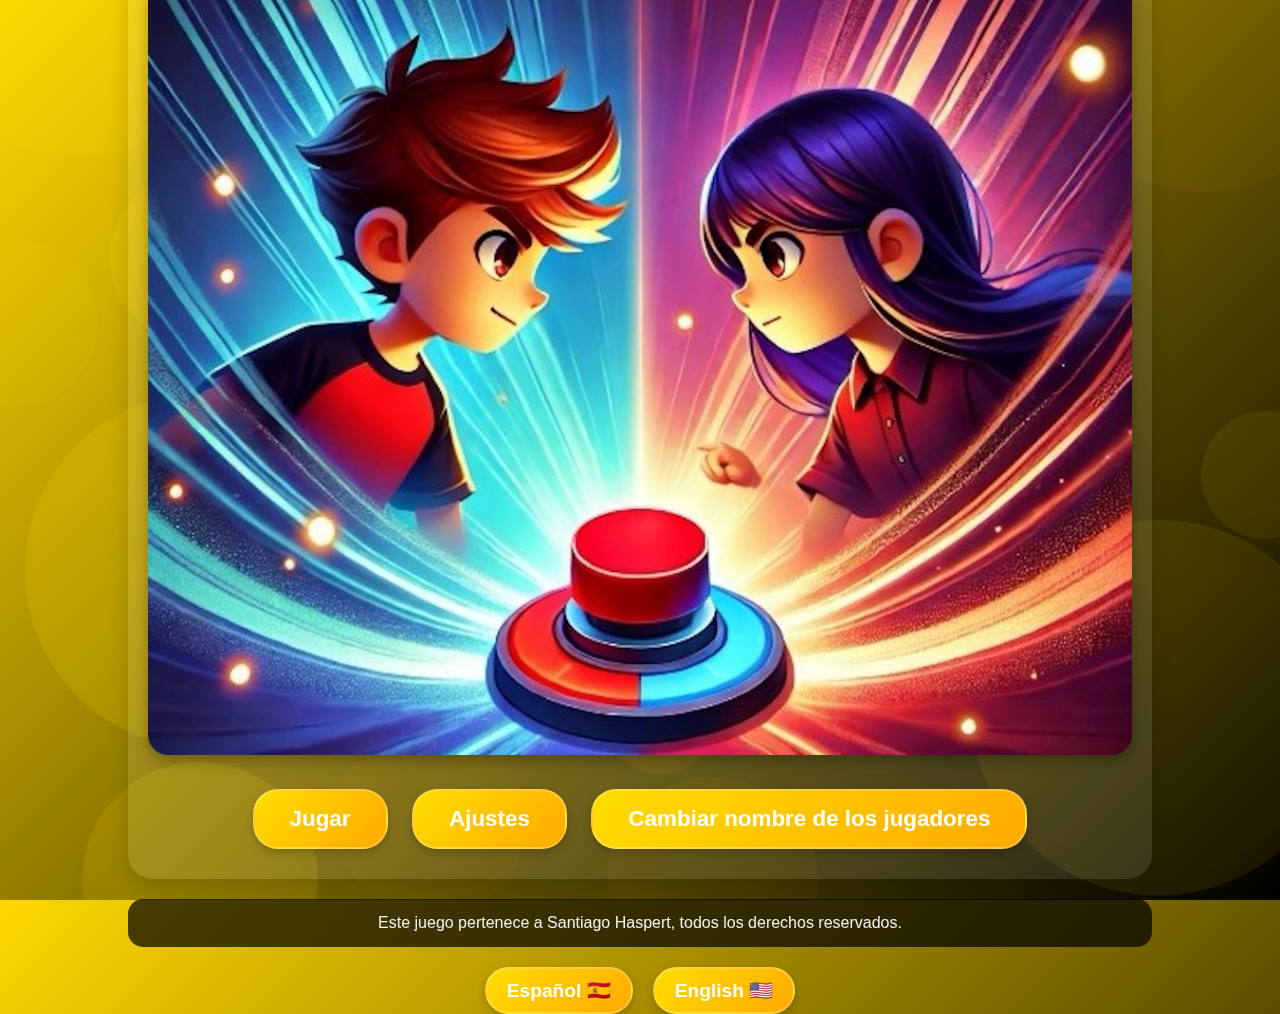
==== index.html @ 6a84828b "a few adjustments" ====
<!DOCTYPE html>
<html lang="en">

<head>
    <meta charset="UTF-8">
    <meta name="viewport" content="width=device-width, initial-scale=1.0">
    <title> TriviaRush - Main Menu</title>
    <link rel="stylesheet" href="/css/indexStyle.css"> <!-- Enlazando el archivo de estilos -->

</head>

<body>
    <div class="menu-container">
        <div class="menu-content">
            <h1 class="menu-title">TriviaRush</h1>
            <img src="/images/illustration2.png" alt="">
            <button class="menu-button" onclick="startGame()">Jugar</button>
            <button class="menu-button" onclick="openSettings()">Ajustes</button>
            <button class="menu-button" onclick="changePlayerNames()">Cambiar nombre de los jugadores</button>

        </div>
        <div class="footer-text">
            <p>Este juego pertenece a Santiago Haspert, todos los derechos reservados.</p>
        </div>

        <div class="language-buttons">
            <button class="language-button" onclick="setLanguage('es')">Español 🇪🇸</button>
            <button class="language-button" onclick="setLanguage('en')">English 🇺🇸</button>
        </div>
    </div>


    <script src="/js/soundEffects.js"></script>
    <script src="/js/playersInfo.js"></script>
    <script src="/js/settings.js"></script>
    <script src="/js/dynamicBackground.js"></script>
    <script src="/js/languageSelecton.js"></script>

    <script>
        function startGame() {
            window.location.href = '/pages/game.html';
        }

        function openSettings() {
            alert('Open Settings clicked');
        }
    </script>
</body>

</html>
---- css/indexStyle.css ----
* {
    margin: 0;
    padding: 0;
    box-sizing: border-box;
}

body {
    font-family: 'Arial', sans-serif;
    background: linear-gradient(135deg, #ffd700, #000000); /* Degradado de dorado a negro */
    color: #fff;
    margin: 0;
    padding: 0;
    overflow-x: hidden;
}

.menu-container {
    display: flex;
    flex-direction: column;
    justify-content: center;
    align-items: center;
    height: 100vh;
    width: 100%;
    position: relative;
    z-index: 10;  /* Mantiene el contenido en primer plano */
}

.menu-content {
    text-align: center;
    padding: 20px;
    background: rgba(255, 255, 255, 0.1); /* Fondo translúcido para la caja */
    border-radius: 25px;
    box-shadow: 0 8px 20px rgba(0, 0, 0, 0.15);
    width: 80%;
}

.menu-title {
    font-size: 3rem;
    font-weight: bold;
    color: #ffdd00; /* Amarillo brillante */
    margin-bottom: 20px;
    text-shadow: 2px 2px 0px rgba(0, 0, 0, 0.2);
    animation: titleEntrance 1s ease-out forwards, titlePulse 2s ease-in-out infinite 1s; /* Combinación de animaciones */
}

.menu-button,
.language-button {
    font-size: 1.4rem;
    font-weight: bold;
    color: #ffffff;
    background: linear-gradient(135deg, #ffdd00, #ffaa00); /* Degradado amarillo */
    border-radius: 25px;
    padding: 15px 35px;
    margin: 10px;
    cursor: pointer;
    transition: transform 0.2s ease, box-shadow 0.2s ease, background 0.2s ease;
    border: 2px solid rgba(255, 255, 255, 0.25); /* Borde fino y translúcido */
    box-shadow: 0 4px 10px rgba(0, 0, 0, 0.2); /* Sombra sutil para elevar el botón */
    z-index: 11; /* Asegura que los botones estén por encima del menú y el fondo */
}

.menu-button:hover,
.language-button:hover {
    transform: translateY(-4px);
    background: linear-gradient(135deg, #ffcc00, #ff9900); /* Cambio de degradado al hacer hover */
    box-shadow: 0 6px 15px rgba(0, 0, 0, 0.3);
}

.menu-button:active,
.language-button:active {
    transform: translateY(-1px);
    box-shadow: 0 3px 8px rgba(0, 0, 0, 0.2); /* Sombra más suave al hacer click */
}

.footer-text {
    margin-top: 20px;
    font-size: 1rem;
    color: #f0f0f0;
    background: rgba(0, 0, 0, 0.7);
    padding: 15px;
    border-radius: 15px;
    text-align: center;
    width: 80%;
}

.menu-container img {
    width: 100%;
    border-radius: 20px;
    margin-bottom: 20px;
    box-shadow: 0 6px 15px rgba(0, 0, 0, 0.3); /* Sombra para la imagen */
}

.language-buttons {
    display: flex;
    justify-content: center;
    margin-top: 20px;
}

.language-button {
    font-size: 1.2rem;
    padding: 10px 20px;
    margin: 0 10px;
}

@keyframes titleEntrance {
    0% {
        transform: scale(0.8);
        opacity: 0;
    }
    50% {
        transform: scale(1.1);
        opacity: 1;
    }
    100% {
        transform: scale(1);
    }
}

@keyframes titlePulse {
    0% {
        transform: scale(1);
    }
    50% {
        transform: scale(1.05);
    }
    100% {
        transform: scale(1);
    }
}
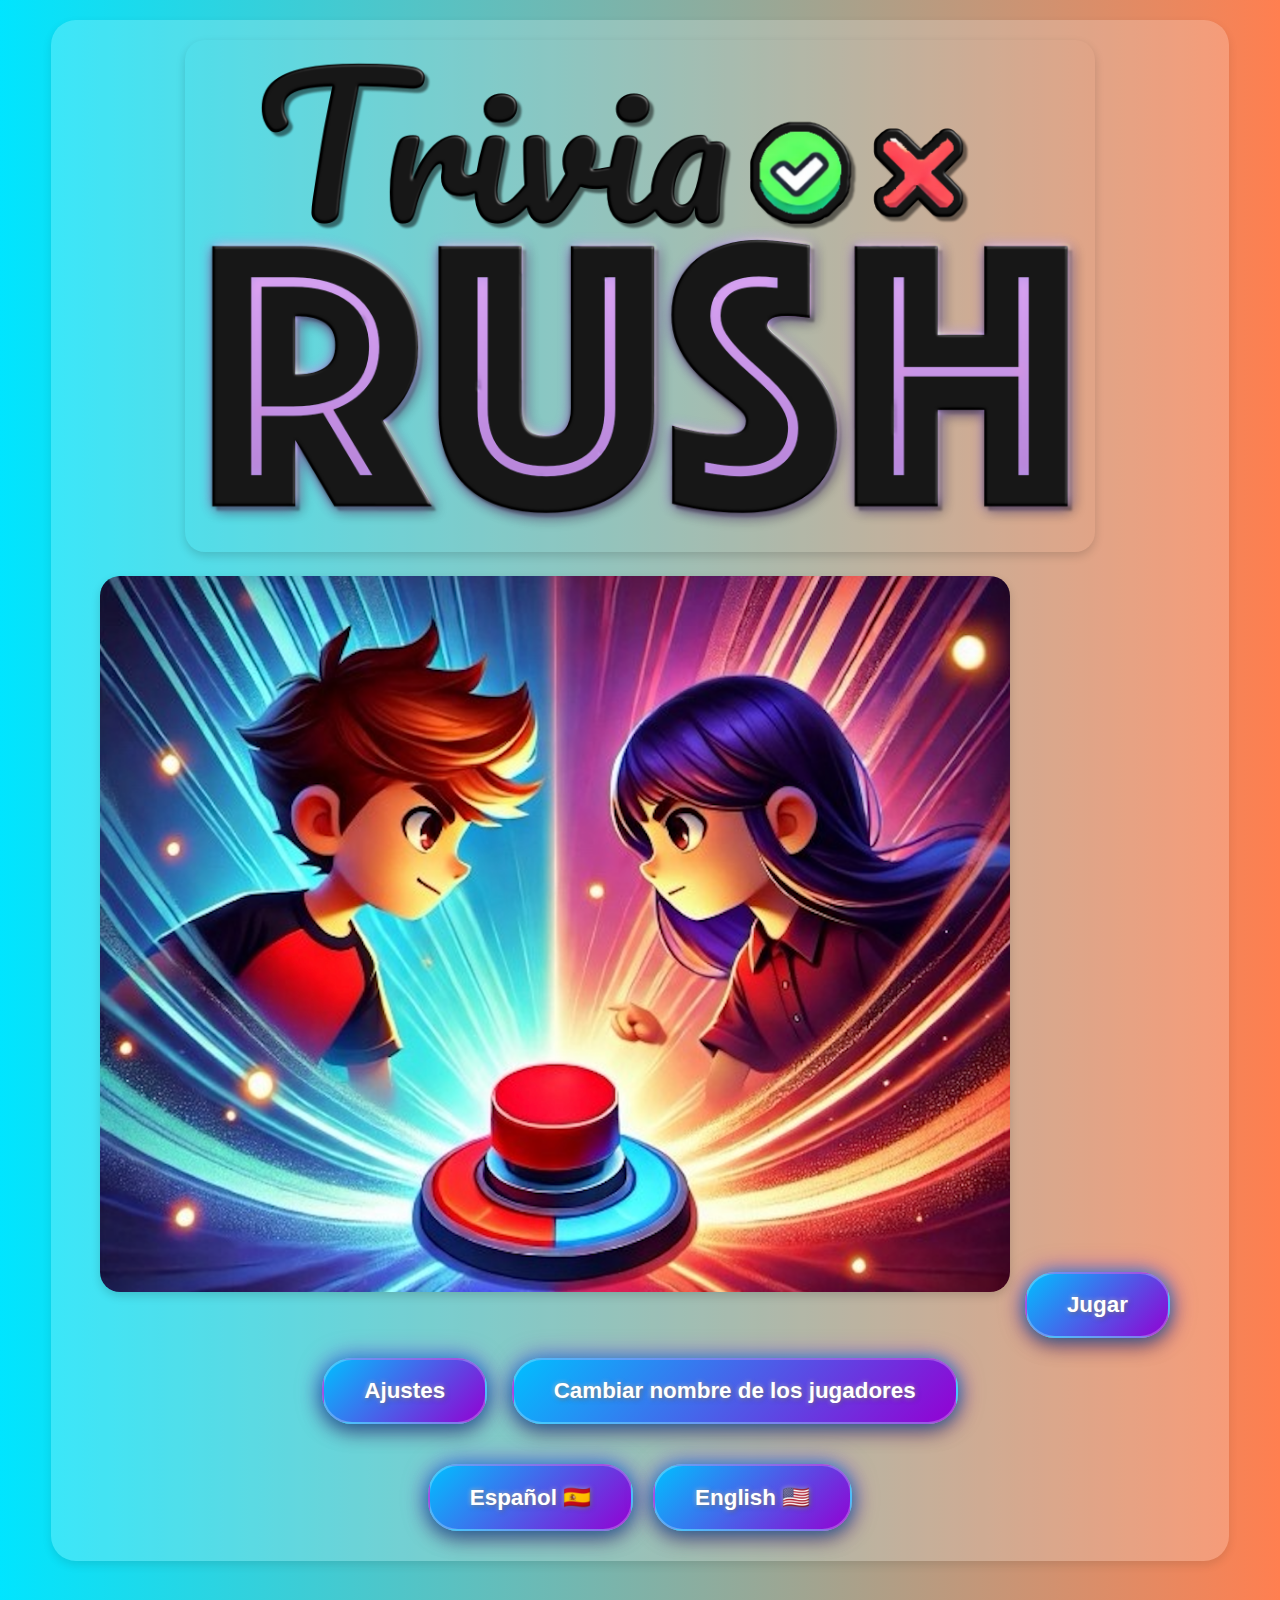
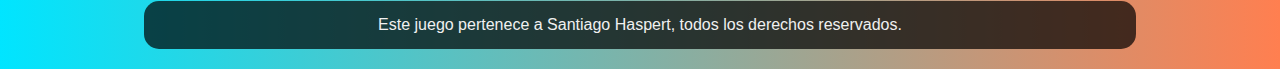
==== commit 6ce6ded4: "menu improved" ====
--- a/index.html
+++ b/index.html
@@ -12,29 +12,26 @@
 <body>
     <div class="menu-container">
         <div class="menu-content">
-            <h1 class="menu-title">TriviaRush</h1>
+            <img src="/images/triviaRushLogo.png" alt="">
             <img src="/images/illustration2.png" alt="">
-            <button class="menu-button" onclick="startGame()">Jugar</button>
-            <button class="menu-button" onclick="openSettings()">Ajustes</button>
-            <button class="menu-button" onclick="changePlayerNames()">Cambiar nombre de los jugadores</button>
-
+            <button class="menu-button play-button" onclick="startGame()">Jugar</button>
+            <button class="menu-button settings-button" onclick="openSettings()">Ajustes</button>
+            <button class="menu-button change-name-button" onclick="changePlayerNames()">Cambiar nombre de los jugadores</button>
+            <div class="language-buttons">
+                <button class="language-button" onclick="setLanguage('es')">Español 🇪🇸</button>
+                <button class="language-button" onclick="setLanguage('en')">English 🇺🇸</button>
+            </div>
         </div>
         <div class="footer-text">
             <p>Este juego pertenece a Santiago Haspert, todos los derechos reservados.</p>
         </div>
-
-        <div class="language-buttons">
-            <button class="language-button" onclick="setLanguage('es')">Español 🇪🇸</button>
-            <button class="language-button" onclick="setLanguage('en')">English 🇺🇸</button>
-        </div>
     </div>
-
 
     <script src="/js/soundEffects.js"></script>
     <script src="/js/playersInfo.js"></script>
     <script src="/js/settings.js"></script>
+    <script src="/js/languageSelecton.js"></script>
     <script src="/js/dynamicBackground.js"></script>
-    <script src="/js/languageSelecton.js"></script>
 
     <script>
         function startGame() {
@@ -47,4 +44,4 @@
     </script>
 </body>
 
-</html>+</html>
--- a/css/indexStyle.css
+++ b/css/indexStyle.css
@@ -6,11 +6,12 @@
 
 body {
     font-family: 'Arial', sans-serif;
-    background: linear-gradient(135deg, #ffd700, #000000); /* Degradado de dorado a negro */
+    background: linear-gradient(90deg, #00e5ff, #ff7f50); /* Degradado de celeste neón a naranja neón */
     color: #fff;
-    margin: 0;
-    padding: 0;
     overflow-x: hidden;
+    min-height: 100vh; /* Asegura que el body ocupe al menos la altura de la ventana */
+    display: flex;
+    flex-direction: column;
 }
 
 .menu-container {
@@ -18,28 +19,29 @@
     flex-direction: column;
     justify-content: center;
     align-items: center;
-    height: 100vh;
     width: 100%;
+    padding: 20px; /* Añadido para permitir espacio alrededor del contenido */
     position: relative;
-    z-index: 10;  /* Mantiene el contenido en primer plano */
+    z-index: 10;
 }
 
 .menu-content {
     text-align: center;
     padding: 20px;
-    background: rgba(255, 255, 255, 0.1); /* Fondo translúcido para la caja */
+    background: rgba(255, 255, 255, 0.2);
     border-radius: 25px;
-    box-shadow: 0 8px 20px rgba(0, 0, 0, 0.15);
-    width: 80%;
+    box-shadow: 0 4px 10px rgba(0, 0, 0, 0.1);
+    width: 95%;
+    margin-bottom: 20px;
 }
 
 .menu-title {
     font-size: 3rem;
     font-weight: bold;
-    color: #ffdd00; /* Amarillo brillante */
+    color: #ffdd00;
     margin-bottom: 20px;
     text-shadow: 2px 2px 0px rgba(0, 0, 0, 0.2);
-    animation: titleEntrance 1s ease-out forwards, titlePulse 2s ease-in-out infinite 1s; /* Combinación de animaciones */
+    animation: titleEntrance 1s ease-out forwards, titlePulse 2s ease-in-out infinite 1s;
 }
 
 .menu-button,
@@ -47,28 +49,28 @@
     font-size: 1.4rem;
     font-weight: bold;
     color: #ffffff;
-    background: linear-gradient(135deg, #ffdd00, #ffaa00); /* Degradado amarillo */
+    background: linear-gradient(135deg, #ffdd00, #ffaa00);
     border-radius: 25px;
     padding: 15px 35px;
     margin: 10px;
     cursor: pointer;
     transition: transform 0.2s ease, box-shadow 0.2s ease, background 0.2s ease;
-    border: 2px solid rgba(255, 255, 255, 0.25); /* Borde fino y translúcido */
-    box-shadow: 0 4px 10px rgba(0, 0, 0, 0.2); /* Sombra sutil para elevar el botón */
-    z-index: 11; /* Asegura que los botones estén por encima del menú y el fondo */
+    border: 2px solid rgba(255, 255, 255, 0.25);
+    box-shadow: 0 4px 10px rgba(0, 0, 0, 0.2);
+    z-index: 11;
 }
 
 .menu-button:hover,
 .language-button:hover {
     transform: translateY(-4px);
-    background: linear-gradient(135deg, #ffcc00, #ff9900); /* Cambio de degradado al hacer hover */
+    background: linear-gradient(135deg, #ffcc00, #ff9900);
     box-shadow: 0 6px 15px rgba(0, 0, 0, 0.3);
 }
 
 .menu-button:active,
 .language-button:active {
     transform: translateY(-1px);
-    box-shadow: 0 3px 8px rgba(0, 0, 0, 0.2); /* Sombra más suave al hacer click */
+    box-shadow: 0 3px 8px rgba(0, 0, 0, 0.2);
 }
 
 .footer-text {
@@ -83,10 +85,10 @@
 }
 
 .menu-container img {
-    width: 100%;
+    width: 80%;
     border-radius: 20px;
     margin-bottom: 20px;
-    box-shadow: 0 6px 15px rgba(0, 0, 0, 0.3); /* Sombra para la imagen */
+    box-shadow: 0 4px 10px rgba(0, 0, 0, 0.15);
 }
 
 .language-buttons {
@@ -126,3 +128,66 @@
         transform: scale(1);
     }
 }
+
+.menu-button,
+.language-button {
+    font-size: 1.4rem;
+    font-weight: bold;
+    color: #ffffff;
+    background: linear-gradient(135deg, #ffdd00, #ffaa00);
+    border-radius: 30px; /* Aumenta la redondez */
+    padding: 18px 40px; /* Más padding para hacer los botones más grandes */
+    margin: 10px;
+    cursor: pointer;
+    transition: transform 0.1s ease, box-shadow 0.1s ease, background 0.1s ease;
+    border: 2px solid rgba(255, 255, 255, 0.25);
+    box-shadow: 0 8px 20px rgba(0, 0, 0, 0.2), 0 0 10px rgba(255, 221, 0, 0.5); /* Sombra y brillo */
+    text-shadow: 1px 1px 5px rgba(0, 0, 0, 0.5); /* Sombra en el texto */
+    z-index: 11;
+}
+
+.menu-button:hover,
+.language-button:hover {
+    transform: translateY(-5px);
+    background: linear-gradient(135deg, #ffcc00, #ff9900);
+    box-shadow: 0 10px 25px rgba(0, 0, 0, 0.3), 0 0 15px rgba(255, 204, 0, 0.7); /* Más intensidad en la sombra y brillo */
+}
+
+.menu-button:active,
+.language-button:active {
+    transform: translateY(-2px) scale(0.98); /* Añade un pequeño "rebote" al hacer clic */
+    box-shadow: 0 5px 15px rgba(0, 0, 0, 0.2), 0 0 12px rgba(255, 221, 0, 0.6); /* Sombra más suave al hacer clic */
+}
+
+
+.menu-button,
+.language-button {
+    font-size: 1.4rem;
+    font-weight: bold;
+    color: #ffffff;
+    background: linear-gradient(135deg, #00BFFF, #9400D3); /* Degradado de azul a violeta neón */
+    border-radius: 30px;
+    padding: 18px 40px;
+    margin: 10px;
+    cursor: pointer;
+    transition: transform 0.2s ease, box-shadow 0.2s ease, background 0.2s ease;
+    border: 2px solid rgba(255, 255, 255, 0.25);
+    box-shadow: 0 8px 20px rgba(0, 0, 0, 0.4), 0 0 15px rgba(0, 191, 255, 0.7), 0 0 25px rgba(148, 0, 211, 0.6); /* Efecto de neón */
+    text-shadow: 1px 1px 5px rgba(0, 0, 0, 0.5), 0 0 5px rgba(255, 255, 255, 0.7);
+    z-index: 11;
+}
+
+.menu-button:hover,
+.language-button:hover {
+    transform: translateY(-5px);
+    background: linear-gradient(135deg, #1E90FF, #8A2BE2); /* Un degradado más vibrante al hacer hover */
+    box-shadow: 0 10px 25px rgba(0, 0, 0, 0.5), 0 0 20px rgba(0, 191, 255, 0.8), 0 0 30px rgba(148, 0, 211, 0.7); /* Más brillo en el efecto de neón */
+}
+
+.menu-button:active,
+.language-button:active {
+    transform: translateY(-2px) scale(0.98); /* Efecto de rebote al hacer clic */
+    box-shadow: 0 5px 15px rgba(0, 0, 0, 0.3), 0 0 12px rgba(0, 191, 255, 0.6), 0 0 20px rgba(148, 0, 211, 0.5); /* Sombra más suave al hacer clic */
+}
+
+
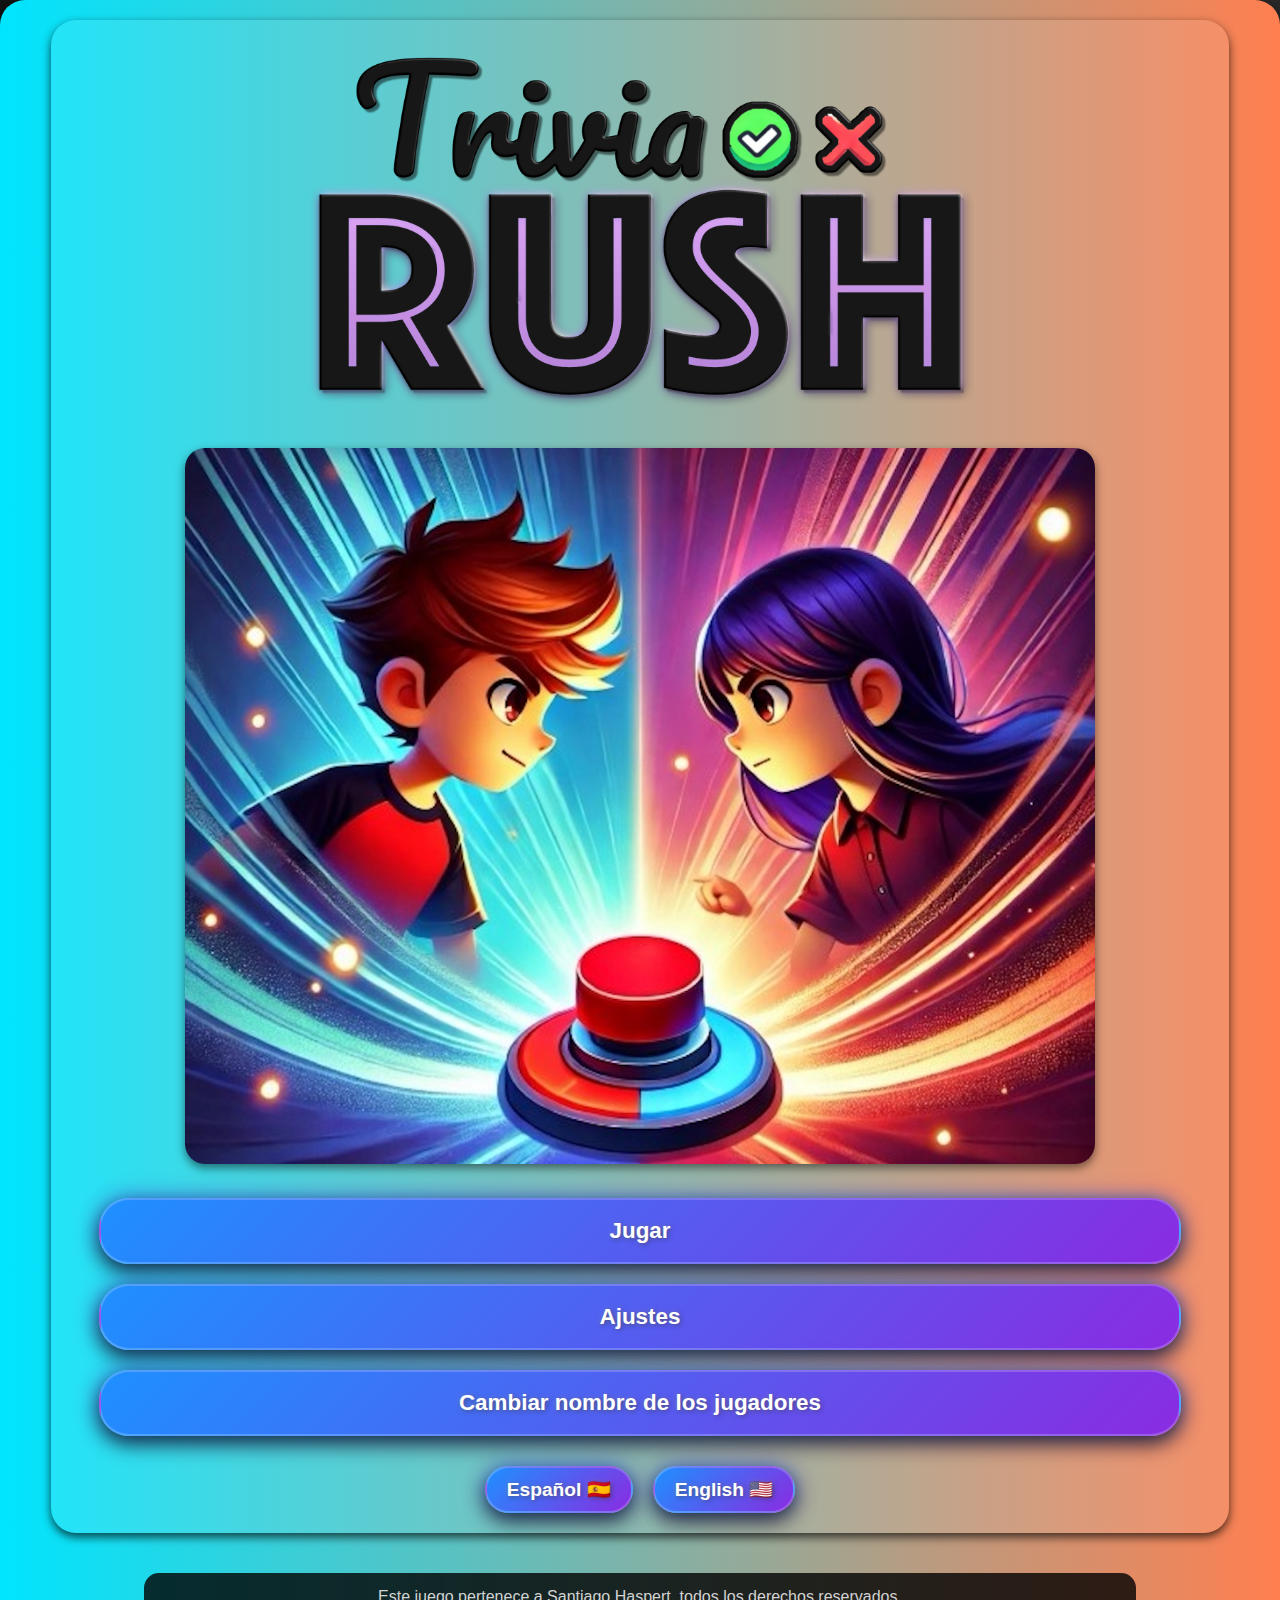
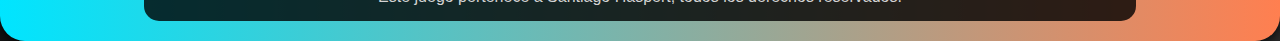
==== commit 060294d4: "improved bastante" ====
--- a/index.html
+++ b/index.html
@@ -1,23 +1,22 @@
 <!DOCTYPE html>
-<html lang="en">
+<html lang="es">
 
 <head>
     <meta charset="UTF-8">
     <meta name="viewport" content="width=device-width, initial-scale=1.0">
-    <title> TriviaRush - Main Menu</title>
+    <title>TriviaRush - Main Menu</title>
     <link rel="stylesheet" href="/css/indexStyle.css"> <!-- Enlazando el archivo de estilos -->
-
 </head>
 
 <body>
     <div class="menu-container">
         <div class="menu-content">
-            <img src="/images/triviaRushLogo.png" alt="">
-            <img src="/images/illustration2.png" alt="">
-            <button class="menu-button play-button" onclick="startGame()">Jugar</button>
-            <button class="menu-button settings-button" onclick="openSettings()">Ajustes</button>
-            <button class="menu-button change-name-button" onclick="changePlayerNames()">Cambiar nombre de los jugadores</button>
-            <div class="language-buttons">
+            <img src="/images/triviaRushLogo.png" alt="Logo Trivia Rush" class="menu-logo">
+            <img src="/images/illustration2.png" alt="Ilustración de jugadores" class="menu-illustration">
+            <button class="menu-button play-button" onclick="startGame()">Jugar</button><br>
+            <button class="menu-button settings-button" onclick="openSettings()">Ajustes</button><br>
+            <button class="menu-button change-name-button" onclick="changePlayerNames()">Cambiar nombre de los jugadores</button><br>
+            <div class="language-buttons"><br>
                 <button class="language-button" onclick="setLanguage('es')">Español 🇪🇸</button>
                 <button class="language-button" onclick="setLanguage('en')">English 🇺🇸</button>
             </div>
@@ -28,10 +27,11 @@
     </div>
 
     <script src="/js/soundEffects.js"></script>
-    <script src="/js/playersInfo.js"></script>
+    <script type="module" src="/js/playersInfo.js"></script>
     <script src="/js/settings.js"></script>
-    <script src="/js/languageSelecton.js"></script>
+    <script src="/js/languageSelection.js"></script>
     <script src="/js/dynamicBackground.js"></script>
+
 
     <script>
         function startGame() {
@@ -45,3 +45,4 @@
 </body>
 
 </html>
+
--- a/css/indexStyle.css
+++ b/css/indexStyle.css
@@ -6,10 +6,10 @@
 
 body {
     font-family: 'Arial', sans-serif;
-    background: linear-gradient(90deg, #00e5ff, #ff7f50); /* Degradado de celeste neón a naranja neón */
+    background: linear-gradient(90deg, #121212, #282828); /* Degradado de gris oscuro a negro */
     color: #fff;
     overflow-x: hidden;
-    min-height: 100vh; /* Asegura que el body ocupe al menos la altura de la ventana */
+    min-height: 100vh;
     display: flex;
     flex-direction: column;
 }
@@ -20,28 +20,36 @@
     justify-content: center;
     align-items: center;
     width: 100%;
-    padding: 20px; /* Añadido para permitir espacio alrededor del contenido */
+    padding: 20px;
     position: relative;
     z-index: 10;
+    background: linear-gradient(90deg, #00e5ff, #ff7f50); /* Degradado de celeste neón a naranja neón */
+    border-radius: 25px;
+    box-shadow: 0 4px 10px rgba(0, 0, 0, 0.7); /* Mantén la sombra para dar profundidad */
 }
+
 
 .menu-content {
     text-align: center;
     padding: 20px;
-    background: rgba(255, 255, 255, 0.2);
+    background: rgba(255, 255, 255, 0.1); /* Fondo semi-transparente para destacar el contenido */
     border-radius: 25px;
-    box-shadow: 0 4px 10px rgba(0, 0, 0, 0.1);
+    box-shadow: 0 4px 10px rgba(0, 0, 0, 0.7); /* Sombra más oscura para dar profundidad */
     width: 95%;
     margin-bottom: 20px;
 }
 
-.menu-title {
-    font-size: 3rem;
-    font-weight: bold;
-    color: #ffdd00;
+.menu-logo {
+    width: 60%;
     margin-bottom: 20px;
-    text-shadow: 2px 2px 0px rgba(0, 0, 0, 0.2);
     animation: titleEntrance 1s ease-out forwards, titlePulse 2s ease-in-out infinite 1s;
+}
+
+.menu-illustration {
+    width: 80%;
+    border-radius: 20px;
+    margin-bottom: 20px;
+    box-shadow: 0 4px 10px rgba(0, 0, 0, 0.5); /* Sombra más pronunciada para mayor contraste */
 }
 
 .menu-button,
@@ -49,46 +57,29 @@
     font-size: 1.4rem;
     font-weight: bold;
     color: #ffffff;
-    background: linear-gradient(135deg, #ffdd00, #ffaa00);
-    border-radius: 25px;
-    padding: 15px 35px;
+    background: linear-gradient(135deg, #1e90ff, #8a2be2); /* Degradado de azul a violeta oscuro */
+    border-radius: 30px;
+    padding: 18px 40px;
     margin: 10px;
     cursor: pointer;
     transition: transform 0.2s ease, box-shadow 0.2s ease, background 0.2s ease;
-    border: 2px solid rgba(255, 255, 255, 0.25);
-    box-shadow: 0 4px 10px rgba(0, 0, 0, 0.2);
+    border: 2px solid rgba(255, 255, 255, 0.2);
+    box-shadow: 0 8px 20px rgba(0, 0, 0, 0.7), 0 0 15px rgba(30, 144, 255, 0.5), 0 0 25px rgba(138, 43, 226, 0.4); /* Efecto de neón en dark mode */
+    text-shadow: 1px 1px 5px rgba(0, 0, 0, 0.5), 0 0 5px rgba(255, 255, 255, 0.3);
     z-index: 11;
 }
 
 .menu-button:hover,
 .language-button:hover {
-    transform: translateY(-4px);
-    background: linear-gradient(135deg, #ffcc00, #ff9900);
-    box-shadow: 0 6px 15px rgba(0, 0, 0, 0.3);
+    transform: translateY(-5px);
+    background: linear-gradient(135deg, #4169e1, #9370db); /* Un degradado más vibrante al hacer hover */
+    box-shadow: 0 10px 25px rgba(0, 0, 0, 0.7), 0 0 20px rgba(30, 144, 255, 0.6), 0 0 30px rgba(138, 43, 226, 0.5); /* Más brillo en el efecto de neón */
 }
 
 .menu-button:active,
 .language-button:active {
-    transform: translateY(-1px);
-    box-shadow: 0 3px 8px rgba(0, 0, 0, 0.2);
-}
-
-.footer-text {
-    margin-top: 20px;
-    font-size: 1rem;
-    color: #f0f0f0;
-    background: rgba(0, 0, 0, 0.7);
-    padding: 15px;
-    border-radius: 15px;
-    text-align: center;
-    width: 80%;
-}
-
-.menu-container img {
-    width: 80%;
-    border-radius: 20px;
-    margin-bottom: 20px;
-    box-shadow: 0 4px 10px rgba(0, 0, 0, 0.15);
+    transform: translateY(-2px) scale(0.98); /* Efecto de rebote al hacer clic */
+    box-shadow: 0 5px 15px rgba(0, 0, 0, 0.7), 0 0 12px rgba(30, 144, 255, 0.4), 0 0 20px rgba(138, 43, 226, 0.3); /* Sombra más suave al hacer clic */
 }
 
 .language-buttons {
@@ -101,6 +92,17 @@
     font-size: 1.2rem;
     padding: 10px 20px;
     margin: 0 10px;
+}
+
+.footer-text {
+    margin-top: 20px;
+    font-size: 1rem;
+    color: #d3d3d3; /* Color más claro para mayor contraste en dark mode */
+    background: rgba(0, 0, 0, 0.8); /* Fondo oscuro semi-transparente */
+    padding: 15px;
+    border-radius: 15px;
+    text-align: center;
+    width: 80%;
 }
 
 @keyframes titleEntrance {
@@ -129,65 +131,45 @@
     }
 }
 
-.menu-button,
-.language-button {
-    font-size: 1.4rem;
-    font-weight: bold;
-    color: #ffffff;
-    background: linear-gradient(135deg, #ffdd00, #ffaa00);
-    border-radius: 30px; /* Aumenta la redondez */
-    padding: 18px 40px; /* Más padding para hacer los botones más grandes */
-    margin: 10px;
-    cursor: pointer;
-    transition: transform 0.1s ease, box-shadow 0.1s ease, background 0.1s ease;
-    border: 2px solid rgba(255, 255, 255, 0.25);
-    box-shadow: 0 8px 20px rgba(0, 0, 0, 0.2), 0 0 10px rgba(255, 221, 0, 0.5); /* Sombra y brillo */
-    text-shadow: 1px 1px 5px rgba(0, 0, 0, 0.5); /* Sombra en el texto */
-    z-index: 11;
+/* Contenedor de las partículas */
+.particles {
+    position: fixed;
+    top: 0;
+    left: 0;
+    width: 100%;
+    height: 100%;
+    pointer-events: none; /* Las partículas no interferirán con los clics o la interacción del usuario */
+    overflow: hidden;
+    z-index: 1; /* Asegúrate de que esté detrás del contenido principal */
 }
 
-.menu-button:hover,
-.language-button:hover {
-    transform: translateY(-5px);
-    background: linear-gradient(135deg, #ffcc00, #ff9900);
-    box-shadow: 0 10px 25px rgba(0, 0, 0, 0.3), 0 0 15px rgba(255, 204, 0, 0.7); /* Más intensidad en la sombra y brillo */
+/* Estilo de cada partícula */
+.particle {
+    position: absolute;
+    width: 10px;
+    height: 10px;
+    background-color: rgba(255, 255, 255, 0.8); /* Color de las partículas */
+    border-radius: 50%; /* Hace que las partículas sean circulares */
+    box-shadow: 0 0 10px rgba(255, 255, 255, 0.5); /* Efecto de brillo */
+    opacity: 0;
+    animation: moveParticle 30s linear infinite;
 }
 
-.menu-button:active,
-.language-button:active {
-    transform: translateY(-2px) scale(0.98); /* Añade un pequeño "rebote" al hacer clic */
-    box-shadow: 0 5px 15px rgba(0, 0, 0, 0.2), 0 0 12px rgba(255, 221, 0, 0.6); /* Sombra más suave al hacer clic */
+/* Animación de las partículas */
+@keyframes moveParticle {
+    0% {
+        transform: translateY(0) translateX(0);
+        opacity: 0.5;
+    }
+    50% {
+        opacity: 1;
+    }
+    100% {
+        transform: translateY(-100vh) translateX(-50vw);
+        opacity: 0;
+    }
 }
 
-
-.menu-button,
-.language-button {
-    font-size: 1.4rem;
-    font-weight: bold;
-    color: #ffffff;
-    background: linear-gradient(135deg, #00BFFF, #9400D3); /* Degradado de azul a violeta neón */
-    border-radius: 30px;
-    padding: 18px 40px;
-    margin: 10px;
-    cursor: pointer;
-    transition: transform 0.2s ease, box-shadow 0.2s ease, background 0.2s ease;
-    border: 2px solid rgba(255, 255, 255, 0.25);
-    box-shadow: 0 8px 20px rgba(0, 0, 0, 0.4), 0 0 15px rgba(0, 191, 255, 0.7), 0 0 25px rgba(148, 0, 211, 0.6); /* Efecto de neón */
-    text-shadow: 1px 1px 5px rgba(0, 0, 0, 0.5), 0 0 5px rgba(255, 255, 255, 0.7);
-    z-index: 11;
+.menu-button {
+    width: 95%; /* Ocupa todo el espacio del contenedor */
 }
-
-.menu-button:hover,
-.language-button:hover {
-    transform: translateY(-5px);
-    background: linear-gradient(135deg, #1E90FF, #8A2BE2); /* Un degradado más vibrante al hacer hover */
-    box-shadow: 0 10px 25px rgba(0, 0, 0, 0.5), 0 0 20px rgba(0, 191, 255, 0.8), 0 0 30px rgba(148, 0, 211, 0.7); /* Más brillo en el efecto de neón */
-}
-
-.menu-button:active,
-.language-button:active {
-    transform: translateY(-2px) scale(0.98); /* Efecto de rebote al hacer clic */
-    box-shadow: 0 5px 15px rgba(0, 0, 0, 0.3), 0 0 12px rgba(0, 191, 255, 0.6), 0 0 20px rgba(148, 0, 211, 0.5); /* Sombra más suave al hacer clic */
-}
-
-
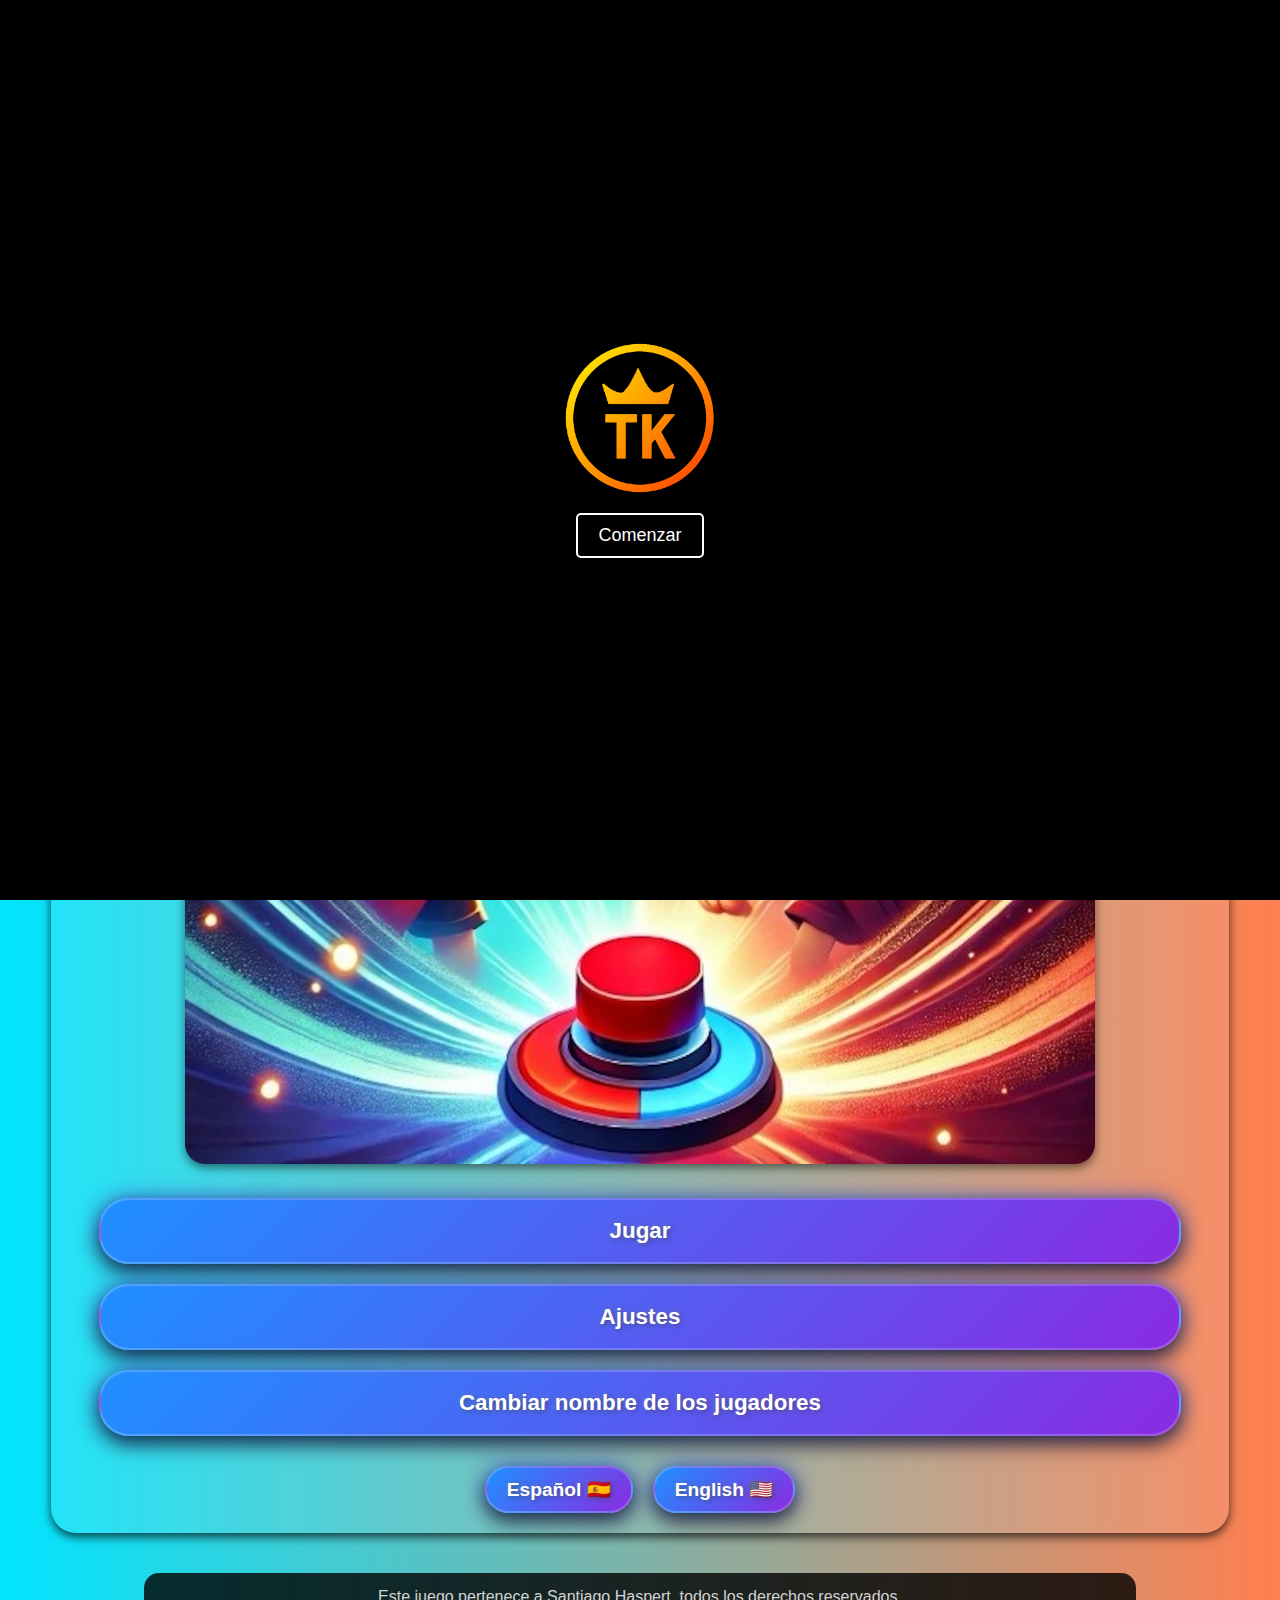
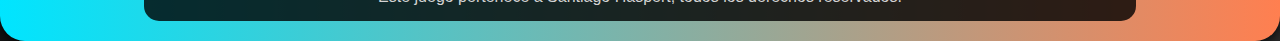
==== commit c445b68a: "css and code improved" ====
--- a/index.html
+++ b/index.html
@@ -15,11 +15,11 @@
             <img src="/images/illustration2.png" alt="Ilustración de jugadores" class="menu-illustration">
             <button class="menu-button play-button" onclick="startGame()">Jugar</button><br>
             <button class="menu-button settings-button" onclick="openSettings()">Ajustes</button><br>
-            <button class="menu-button change-name-button" onclick="changePlayerNames()">Cambiar nombre de los jugadores</button><br>
-            <div class="language-buttons"><br>
-                <button class="language-button" onclick="setLanguage('es')">Español 🇪🇸</button>
-                <button class="language-button" onclick="setLanguage('en')">English 🇺🇸</button>
-            </div>
+            <button class="menu-button change-name-button" id="change-name-button">Cambiar nombre de los jugadores</button><br>
+            <div class="language-buttons">
+                <button class="language-button" id="language-es">Español 🇪🇸</button>
+                <button class="language-button" id="language-en">English 🇺🇸</button>
+            </div>                     
         </div>
         <div class="footer-text">
             <p>Este juego pertenece a Santiago Haspert, todos los derechos reservados.</p>
@@ -27,12 +27,6 @@
     </div>
 
     <script src="/js/soundEffects.js"></script>
-    <script type="module" src="/js/playersInfo.js"></script>
-    <script src="/js/settings.js"></script>
-    <script src="/js/languageSelection.js"></script>
-    <script src="/js/dynamicBackground.js"></script>
-
-
     <script>
         function startGame() {
             window.location.href = '/pages/game.html';
@@ -42,6 +36,14 @@
             alert('Open Settings clicked');
         }
     </script>
+    <script type="module">
+        import { changePlayerNames } from '/js/playersInfo.js';
+
+        document.getElementById('change-name-button').addEventListener('click', changePlayerNames);
+    </script>
+    <script src="/js/languageSelection.js"></script>
+    <script src="/js/dynamicBackground.js"></script>
+    <script src="/js/introScreen.js"></script>
 </body>
 
 </html>
--- a/css/indexStyle.css
+++ b/css/indexStyle.css
@@ -173,3 +173,29 @@
 .menu-button {
     width: 95%; /* Ocupa todo el espacio del contenedor */
 }
+
+.intro-screen-button {
+    background-color: transparent;
+    color: white;
+    border: 2px solid white;
+    border-radius: 5px;
+    padding: 10px 20px;
+    font-size: 18px;
+    cursor: pointer;
+    transition: background-color 0.3s ease, color 0.3s ease, transform 0.3s ease;
+}
+
+.intro-screen-button:hover {
+    background-color: white;
+    color: black;
+    transform: scale(1.05);
+}
+
+.intro-screen-button:focus {
+    outline: none;
+    box-shadow: 0 0 10px rgba(255, 255, 255, 0.7);
+}
+
+.intro-screen-button:active {
+    transform: scale(0.95);
+}
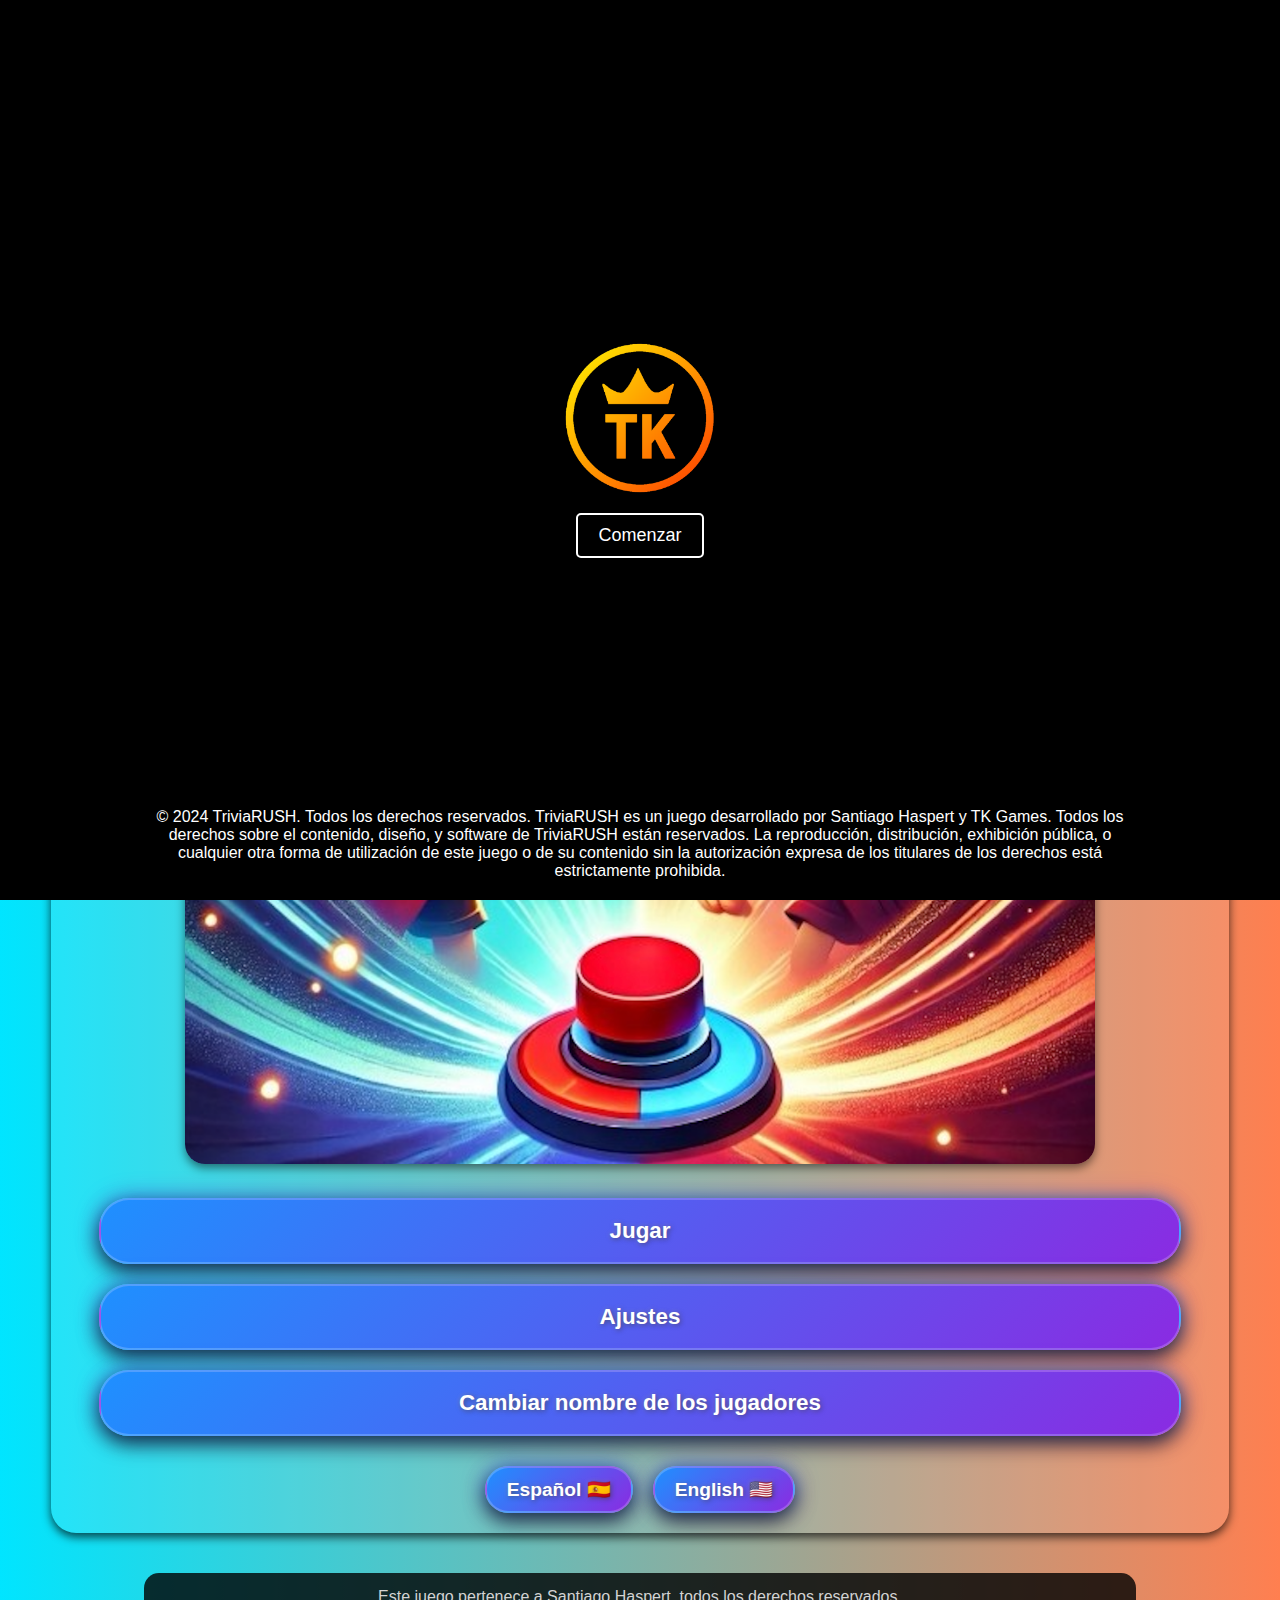
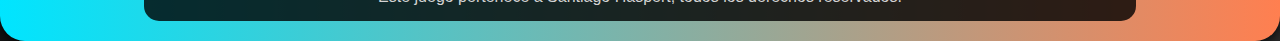
==== commit 7cd05a13: "ready to lunch" ====
--- a/index.html
+++ b/index.html
@@ -44,6 +44,7 @@
     <script src="/js/languageSelection.js"></script>
     <script src="/js/dynamicBackground.js"></script>
     <script src="/js/introScreen.js"></script>
+    <script src="/js/soundEffects.js"></script>
 </body>
 
 </html>
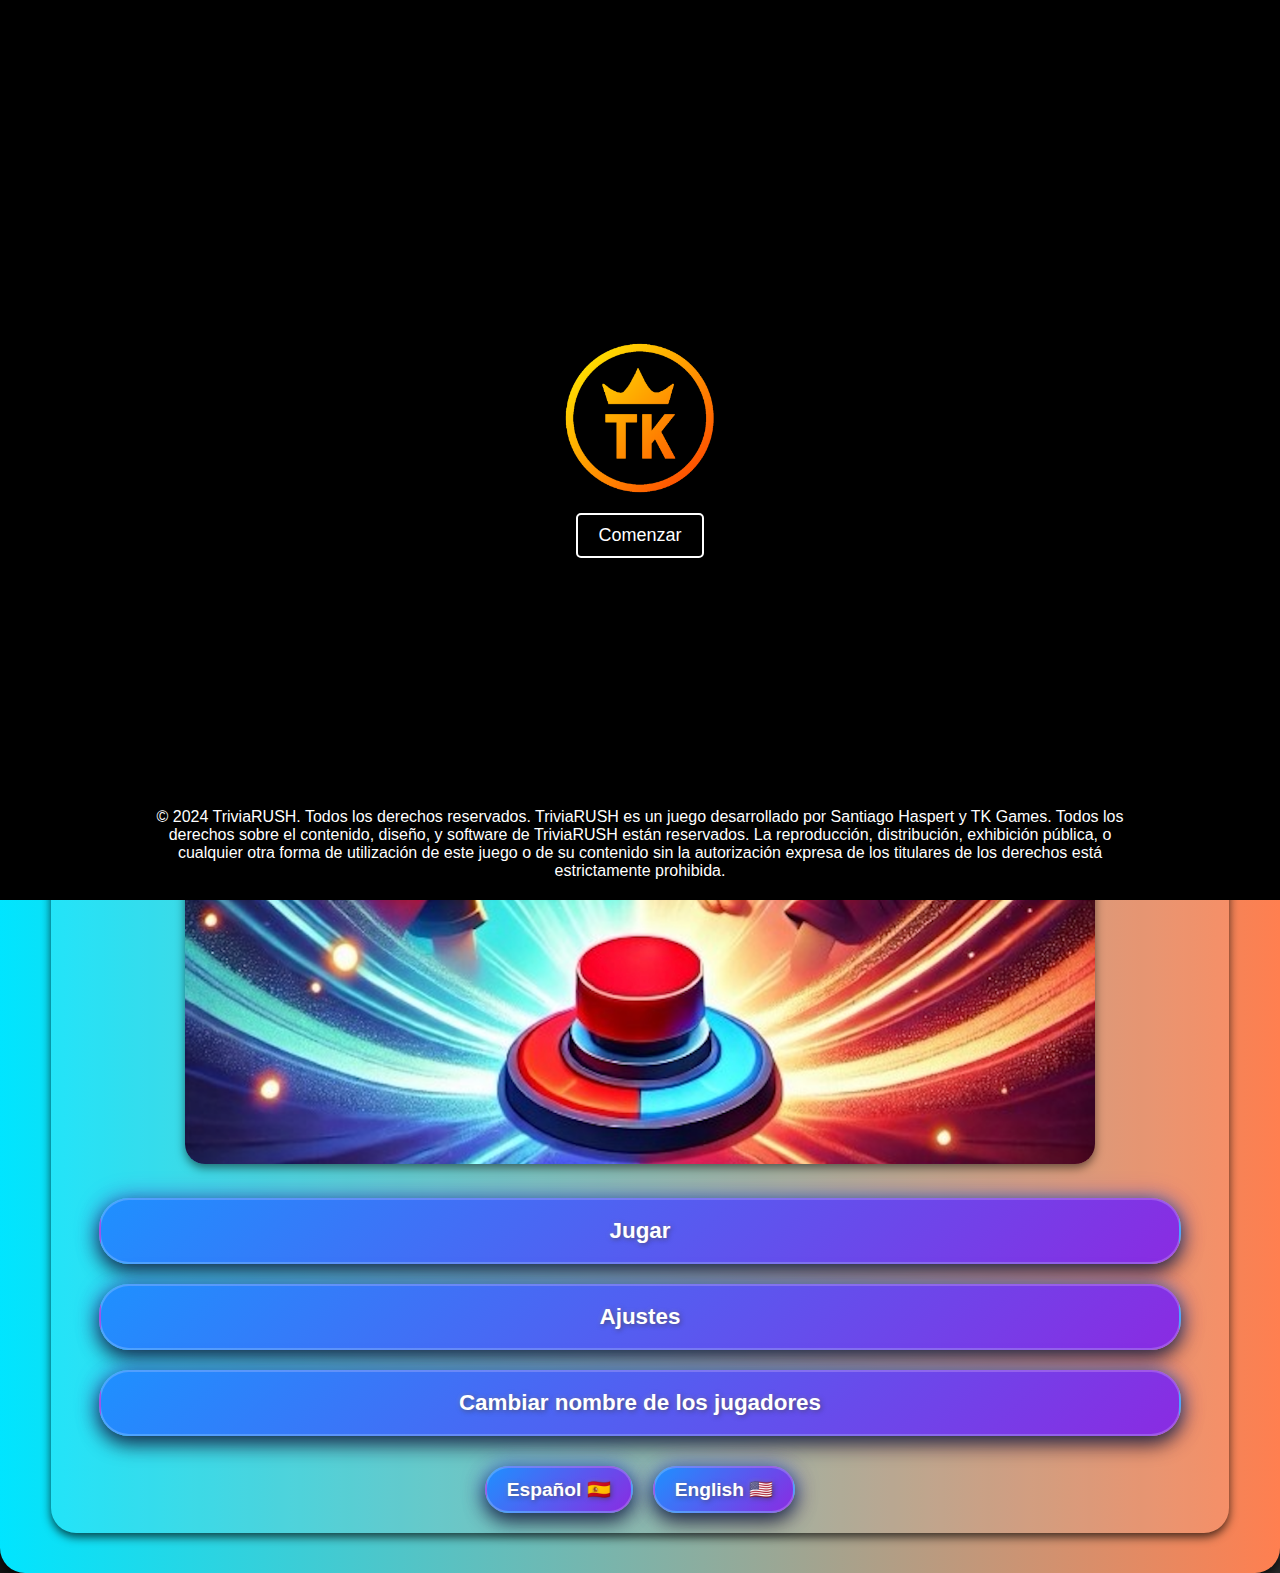
==== commit e321ae37: "css modificado" ====
--- a/index.html
+++ b/index.html
@@ -21,7 +21,7 @@
                 <button class="language-button" id="language-en">English 🇺🇸</button>
             </div>                     
         </div>
-        <div class="footer-text">
+        <div class="footer-text" style="display:none;">
             <p>Este juego pertenece a Santiago Haspert, todos los derechos reservados.</p>
         </div>
     </div>
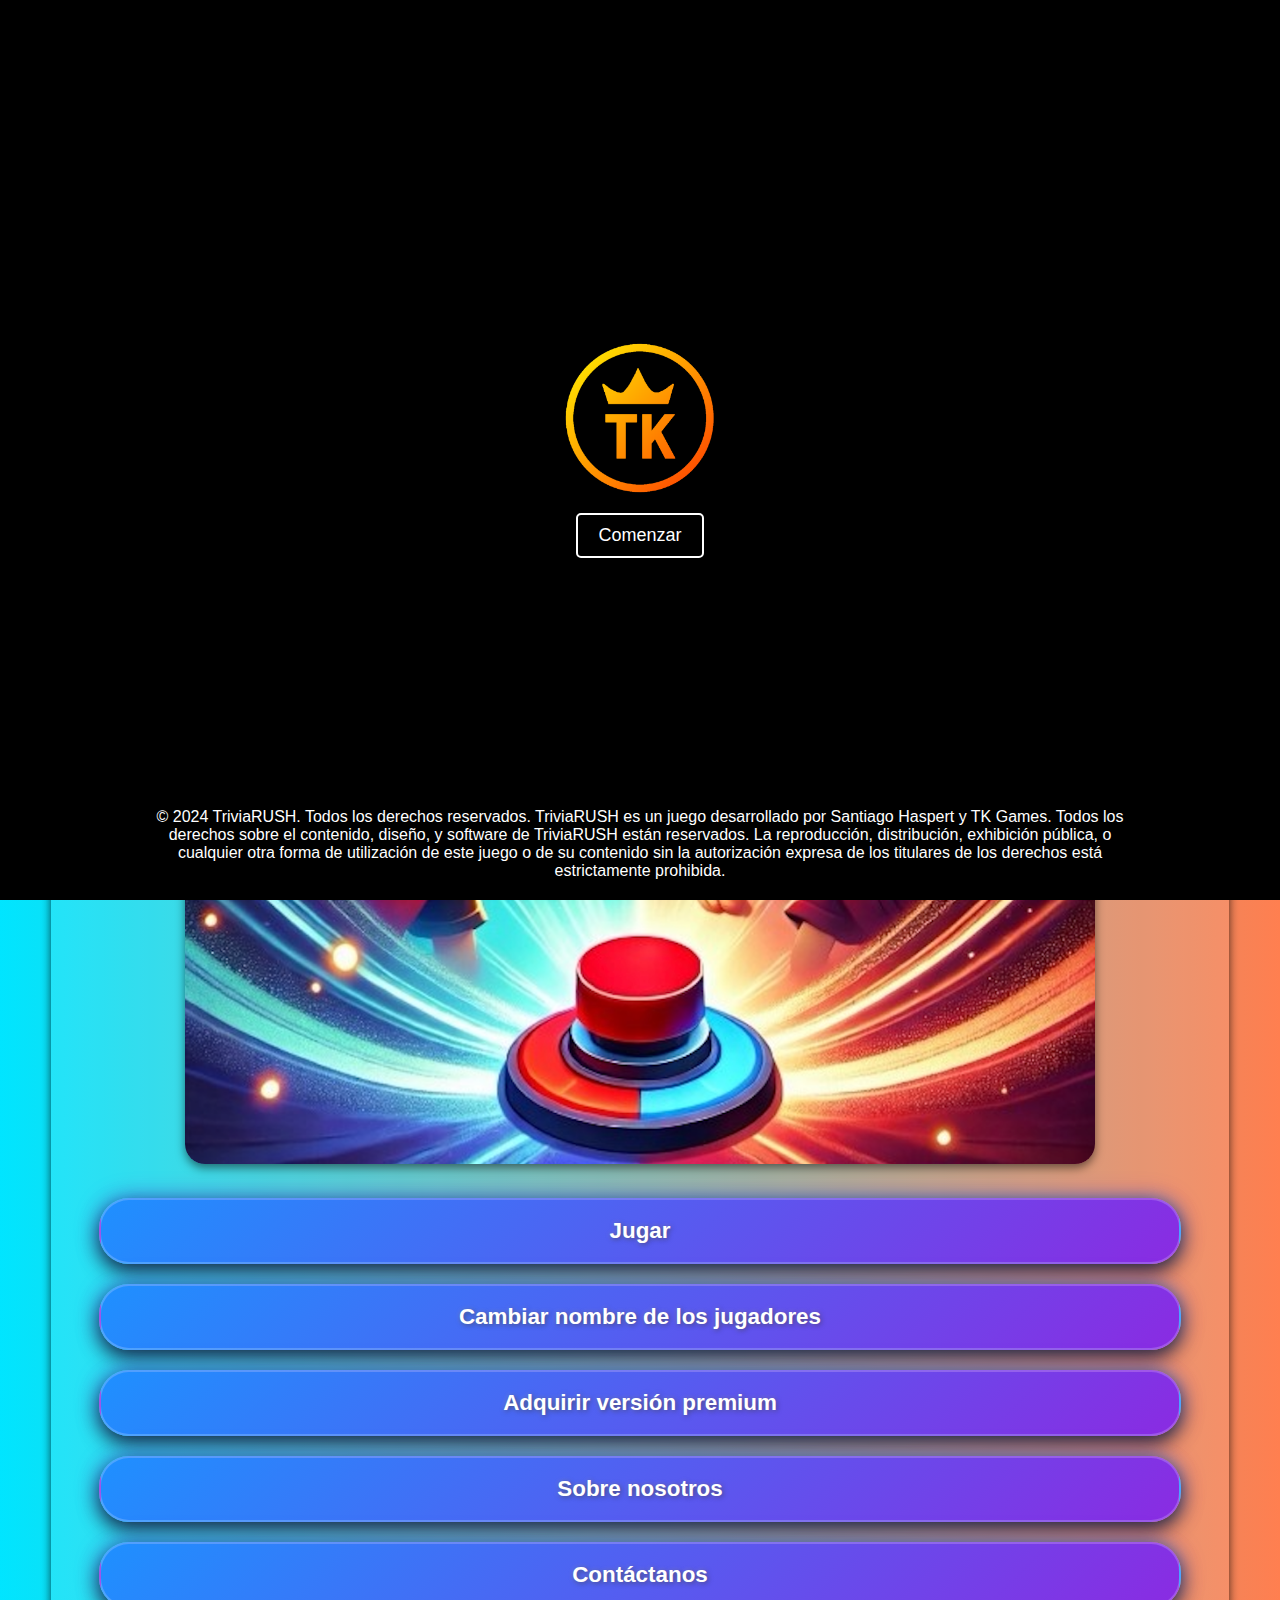
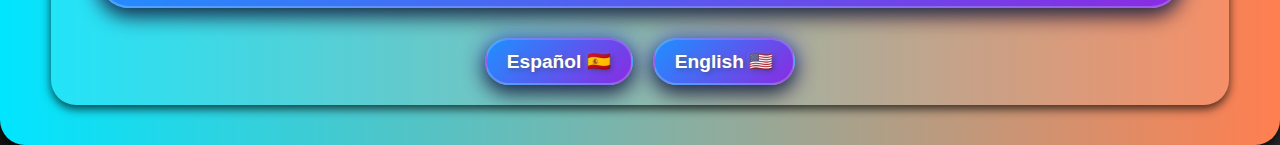
==== commit f160d4a8: "nuevos htmls" ====
--- a/index.html
+++ b/index.html
@@ -14,12 +14,14 @@
             <img src="/images/triviaRushLogo.png" alt="Logo Trivia Rush" class="menu-logo">
             <img src="/images/illustration2.png" alt="Ilustración de jugadores" class="menu-illustration">
             <button class="menu-button play-button" onclick="startGame()">Jugar</button><br>
-            <button class="menu-button settings-button" onclick="openSettings()">Ajustes</button><br>
             <button class="menu-button change-name-button" id="change-name-button">Cambiar nombre de los jugadores</button><br>
+            <button class="menu-button premium-button" onclick="acquirePremium()">Adquirir versión premium</button><br>
+            <button class="menu-button about-button" onclick="aboutUs()">Sobre nosotros</button><br>
+            <button class="menu-button contact-button" onclick="contactUs()">Contáctanos</button><br>
             <div class="language-buttons">
                 <button class="language-button" id="language-es">Español 🇪🇸</button>
                 <button class="language-button" id="language-en">English 🇺🇸</button>
-            </div>                     
+            </div>
         </div>
         <div class="footer-text" style="display:none;">
             <p>Este juego pertenece a Santiago Haspert, todos los derechos reservados.</p>
@@ -31,10 +33,6 @@
         function startGame() {
             window.location.href = '/pages/game.html';
         }
-
-        function openSettings() {
-            alert('Open Settings clicked');
-        }
     </script>
     <script type="module">
         import { changePlayerNames } from '/js/playersInfo.js';
@@ -45,6 +43,7 @@
     <script src="/js/dynamicBackground.js"></script>
     <script src="/js/introScreen.js"></script>
     <script src="/js/soundEffects.js"></script>
+    <script src="/js/buttonRedirections.js"></script>
 </body>
 
 </html>
--- a/css/indexStyle.css
+++ b/css/indexStyle.css
@@ -199,3 +199,21 @@
 .intro-screen-button:active {
     transform: scale(0.95);
 }
+
+.about-message {
+    color: #333; /* Usa un color oscuro como gris fuerte para un mejor contraste */
+    font-size: 18px; /* Aumenta el tamaño de la fuente para mejor legibilidad */
+    line-height: 1.6; /* Añade espacio entre líneas para mejorar la lectura */
+}
+
+.about-title {
+    color: #154583; /* Cambia a un color azul que resalte y sea fácil de leer */
+    font-size: 24px; /* Ajusta el tamaño del texto para mayor impacto */
+    margin-bottom: 20px; /* Añade espacio debajo del título para separar del texto del cuerpo */
+    text-align: center; /* Centra el título para un diseño balanceado */
+    font-weight: bold; /* Aumenta el grosor del texto para destacarlo más */
+}
+
+.about-message {
+    margin-bottom: 20px; /* Añade espacio debajo del texto */
+}
